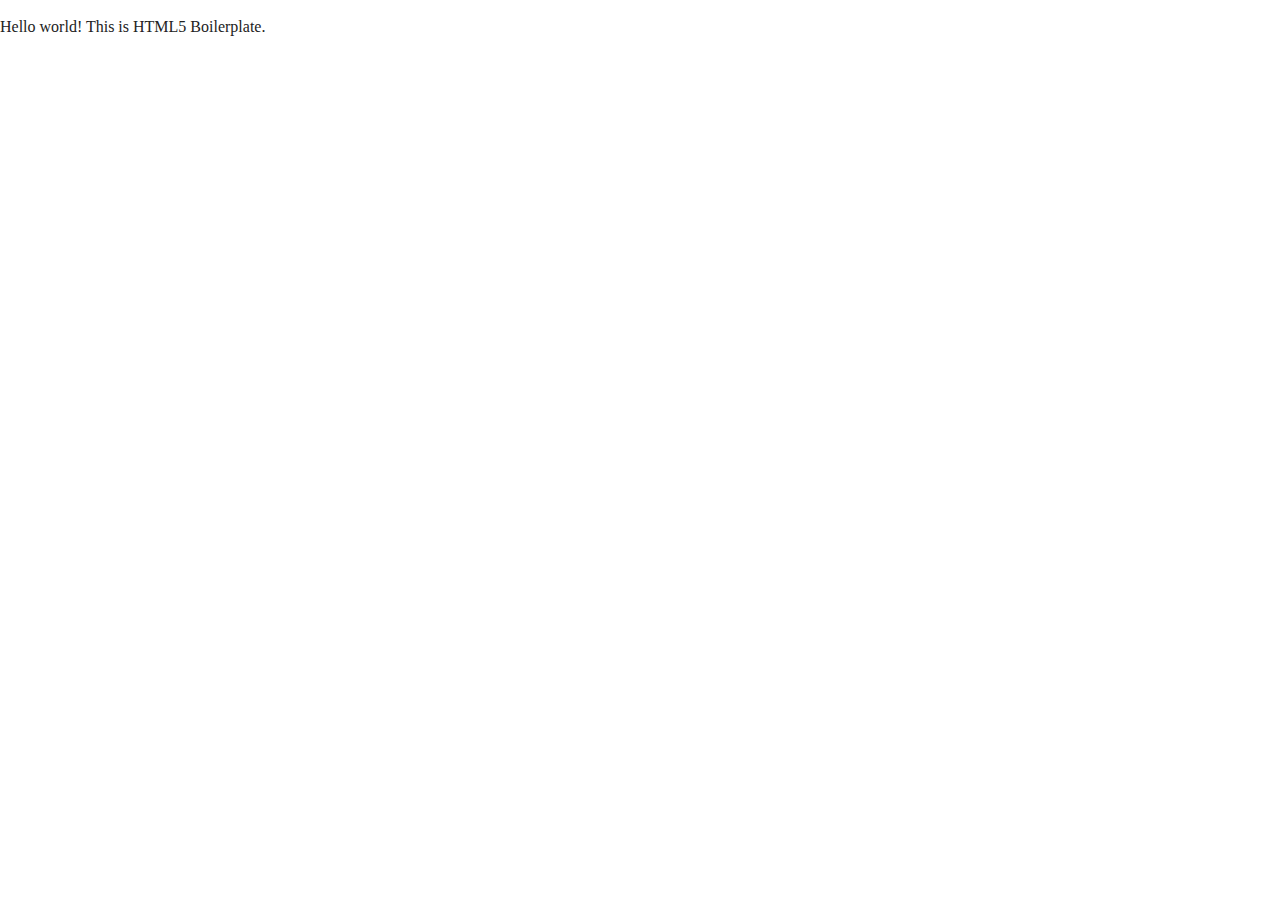
==== index.html @ a664c542 "initial commit" ====
<!doctype html>
<html class="no-js" lang="">

<head>
  <meta charset="utf-8">
  <title></title>
  <meta name="description" content="">
  <meta name="viewport" content="width=device-width, initial-scale=1">

  <link rel="manifest" href="site.webmanifest">
  <link rel="apple-touch-icon" href="icon.png">
  <!-- Place favicon.ico in the root directory -->

  <link rel="stylesheet" href="css/normalize.css">
  <link rel="stylesheet" href="css/main.css">

  <meta name="theme-color" content="#fafafa">
</head>

<body>
  <!--[if IE]>
    <p class="browserupgrade">You are using an <strong>outdated</strong> browser. Please <a href="https://browsehappy.com/">upgrade your browser</a> to improve your experience and security.</p>
  <![endif]-->

  <!-- Add your site or application content here -->
  <p>Hello world! This is HTML5 Boilerplate.</p>
  <script src="js/vendor/modernizr-3.7.1.min.js"></script>
  <script src="https://code.jquery.com/jquery-3.4.1.min.js" integrity="sha256-CSXorXvZcTkaix6Yvo6HppcZGetbYMGWSFlBw8HfCJo=" crossorigin="anonymous"></script>
  <script>window.jQuery || document.write('<script src="js/vendor/jquery-3.4.1.min.js"><\/script>')</script>
  <script src="js/plugins.js"></script>
  <script src="js/main.js"></script>

  <!-- Google Analytics: change UA-XXXXX-Y to be your site's ID. -->
  <script>
    window.ga = function () { ga.q.push(arguments) }; ga.q = []; ga.l = +new Date;
    ga('create', 'UA-XXXXX-Y', 'auto'); ga('set','transport','beacon'); ga('send', 'pageview')
  </script>
  <script src="https://www.google-analytics.com/analytics.js" async></script>
</body>

</html>
---- css/main.css ----
/*! HTML5 Boilerplate v7.2.0 | MIT License | https://html5boilerplate.com/ */

/* main.css 2.0.0 | MIT License | https://github.com/h5bp/main.css#readme */
/*
 * What follows is the result of much research on cross-browser styling.
 * Credit left inline and big thanks to Nicolas Gallagher, Jonathan Neal,
 * Kroc Camen, and the H5BP dev community and team.
 */

/* ==========================================================================
   Base styles: opinionated defaults
   ========================================================================== */

html {
  color: #222;
  font-size: 1em;
  line-height: 1.4;
}

/*
 * Remove text-shadow in selection highlight:
 * https://twitter.com/miketaylr/status/12228805301
 *
 * Vendor-prefixed and regular ::selection selectors cannot be combined:
 * https://stackoverflow.com/a/16982510/7133471
 *
 * Customize the background color to match your design.
 */

::-moz-selection {
  background: #b3d4fc;
  text-shadow: none;
}

::selection {
  background: #b3d4fc;
  text-shadow: none;
}

/*
 * A better looking default horizontal rule
 */

hr {
  display: block;
  height: 1px;
  border: 0;
  border-top: 1px solid #ccc;
  margin: 1em 0;
  padding: 0;
}

/*
 * Remove the gap between audio, canvas, iframes,
 * images, videos and the bottom of their containers:
 * https://github.com/h5bp/html5-boilerplate/issues/440
 */

audio,
canvas,
iframe,
img,
svg,
video {
  vertical-align: middle;
}

/*
 * Remove default fieldset styles.
 */

fieldset {
  border: 0;
  margin: 0;
  padding: 0;
}

/*
 * Allow only vertical resizing of textareas.
 */

textarea {
  resize: vertical;
}

/* ==========================================================================
   Browser Upgrade Prompt
   ========================================================================== */

.browserupgrade {
  margin: 0.2em 0;
  background: #ccc;
  color: #000;
  padding: 0.2em 0;
}

/* ==========================================================================
   Author's custom styles
   ========================================================================== */

/* ==========================================================================
   Helper classes
   ========================================================================== */

/*
 * Hide visually and from screen readers
 */

.hidden {
  display: none !important;
}

/*
* Hide only visually, but have it available for screen readers:
* https://snook.ca/archives/html_and_css/hiding-content-for-accessibility
*
* 1. For long content, line feeds are not interpreted as spaces and small width
*    causes content to wrap 1 word per line:
*    https://medium.com/@jessebeach/beware-smushed-off-screen-accessible-text-5952a4c2cbfe
*/

.sr-only {
  border: 0;
  clip: rect(0, 0, 0, 0);
  height: 1px;
  margin: -1px;
  overflow: hidden;
  padding: 0;
  position: absolute;
  white-space: nowrap;
  width: 1px;
  /* 1 */
}

/*
* Extends the .sr-only class to allow the element
* to be focusable when navigated to via the keyboard:
* https://www.drupal.org/node/897638
*/

.sr-only.focusable:active,
.sr-only.focusable:focus {
  clip: auto;
  height: auto;
  margin: 0;
  overflow: visible;
  position: static;
  white-space: inherit;
  width: auto;
}

/*
* Hide visually and from screen readers, but maintain layout
*/

.invisible {
  visibility: hidden;
}

/*
* Clearfix: contain floats
*
* For modern browsers
* 1. The space content is one way to avoid an Opera bug when the
*    `contenteditable` attribute is included anywhere else in the document.
*    Otherwise it causes space to appear at the top and bottom of elements
*    that receive the `clearfix` class.
* 2. The use of `table` rather than `block` is only necessary if using
*    `:before` to contain the top-margins of child elements.
*/

.clearfix:before,
.clearfix:after {
  content: " ";
  /* 1 */
  display: table;
  /* 2 */
}

.clearfix:after {
  clear: both;
}

/* ==========================================================================
   EXAMPLE Media Queries for Responsive Design.
   These examples override the primary ('mobile first') styles.
   Modify as content requires.
   ========================================================================== */

@media only screen and (min-width: 35em) {
  /* Style adjustments for viewports that meet the condition */
}

@media print,
  (-webkit-min-device-pixel-ratio: 1.25),
  (min-resolution: 1.25dppx),
  (min-resolution: 120dpi) {
  /* Style adjustments for high resolution devices */
}

/* ==========================================================================
   Print styles.
   Inlined to avoid the additional HTTP request:
   https://www.phpied.com/delay-loading-your-print-css/
   ========================================================================== */

@media print {
  *,
  *:before,
  *:after {
    background: transparent !important;
    color: #000 !important;
    /* Black prints faster */
    box-shadow: none !important;
    text-shadow: none !important;
  }
  a,
  a:visited {
    text-decoration: underline;
  }
  a[href]:after {
    content: " (" attr(href) ")";
  }
  abbr[title]:after {
    content: " (" attr(title) ")";
  }
  /*
     * Don't show links that are fragment identifiers,
     * or use the `javascript:` pseudo protocol
     */
  a[href^="#"]:after,
  a[href^="javascript:"]:after {
    content: "";
  }
  pre {
    white-space: pre-wrap !important;
  }
  pre,
  blockquote {
    border: 1px solid #999;
    page-break-inside: avoid;
  }
  /*
     * Printing Tables:
     * https://web.archive.org/web/20180815150934/http://css-discuss.incutio.com/wiki/Printing_Tables
     */
  thead {
    display: table-header-group;
  }
  tr,
  img {
    page-break-inside: avoid;
  }
  p,
  h2,
  h3 {
    orphans: 3;
    widows: 3;
  }
  h2,
  h3 {
    page-break-after: avoid;
  }
}
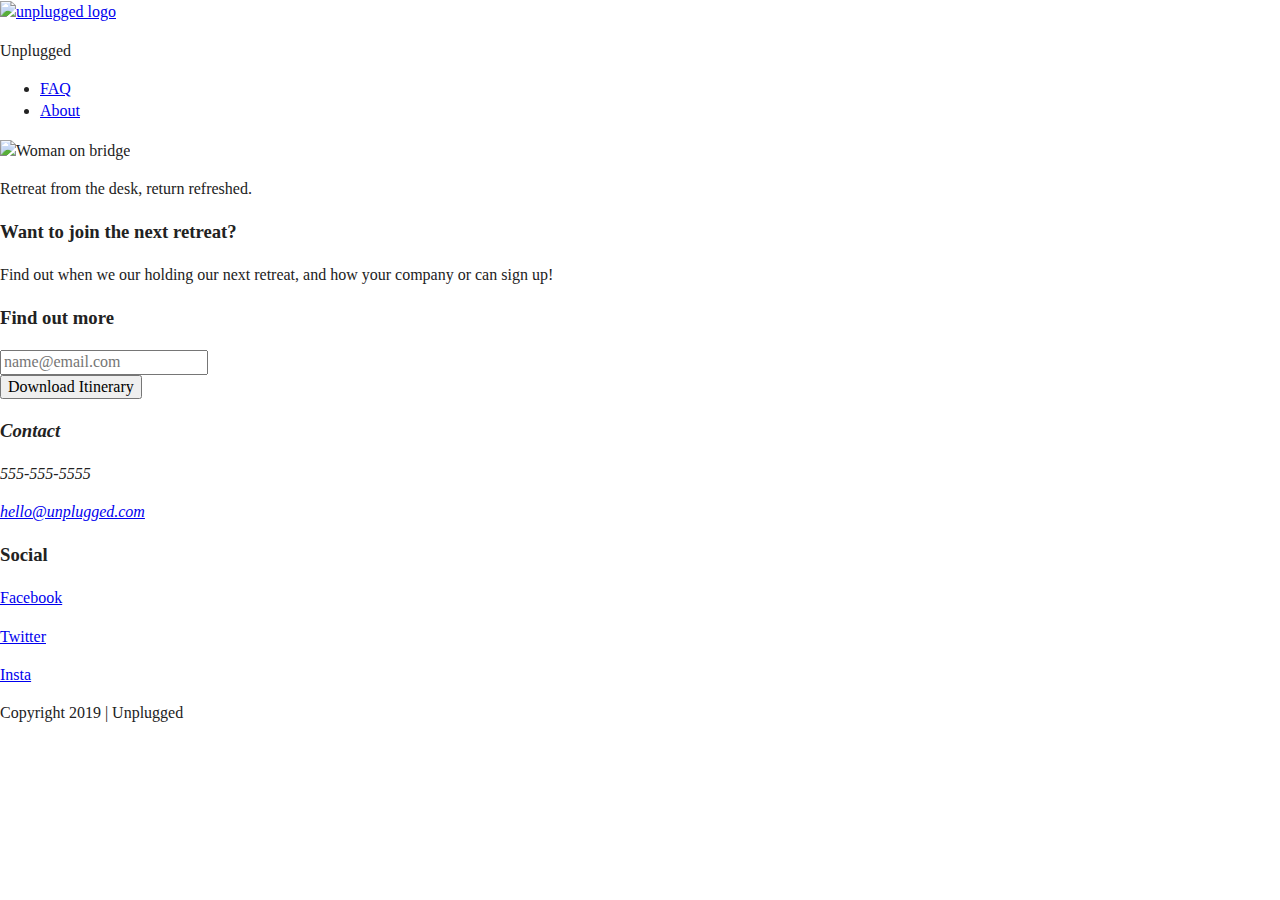
==== commit 34085125: "Updating index.html with basic site info" ====
--- a/index.html
+++ b/index.html
@@ -3,7 +3,7 @@
 
 <head>
   <meta charset="utf-8">
-  <title></title>
+  <title>Retreat Unplugged</title>
   <meta name="description" content="">
   <meta name="viewport" content="width=device-width, initial-scale=1">
 
@@ -23,7 +23,67 @@
   <![endif]-->
 
   <!-- Add your site or application content here -->
-  <p>Hello world! This is HTML5 Boilerplate.</p>
+  <header>
+    <div class="content-wrapper">
+      <a href="#"><img src="" alt ="unplugged logo"></a>
+      <p>Unplugged</p>
+      <div class ="header-divider"></div>
+      <nav>
+        <ul>
+          <li><a href="faq/index.html" target="_blank">FAQ</a></li>
+          <li><a href="about/index.html" target="_blank">About</a> </li>
+        </ul>
+      </nav>
+    </div>
+  </header>
+
+  <main>
+    <section>
+      <div class="headline">
+           <img src="img/jake-melara-30679-unsplash.jpg" alt="Woman on bridge">       
+          <p>Retreat from the desk, return refreshed.</p>
+      </div>
+
+    </section>
+
+    <aside>
+      <h3>Want to join the next retreat?</h3>
+      <p>Find out when we our holding our next retreat, and how your company or can sign up!</p>
+      <h3>Find out more</h3>
+      <input type="email" placeholder="name@email.com"> <br>
+      <button class="itinerary">Download Itinerary</button>
+
+    </aside>
+
+
+  </main>
+
+  <footer>
+    <div class="content-wrapper">
+      <div class ="footer-content">
+        <address class="contact">
+          <h3>Contact</h3>
+          <p>555-555-5555</p>
+          <p><a href=mailto:hello@unplugged.com subject="Request for Retreat Information"> hello@unplugged.com </a></p>
+
+        </address>
+        <div class ="social">
+          <h3>Social</h3>
+          <div class="social-icons">
+            <p><a href="https://www.facebook.com" target="_blank">Facebook</a></p>
+            <p><a href="https://www.twitter.com" target="_blank">Twitter</a></p>
+            <p><a href="https://www.instagram.com" target="_blank">Insta</a></p>
+          </div>
+        </div>
+      </div>
+    </div>
+
+    <div class="copyright">
+      <p>Copyright 2019 &#124; Unplugged</p>
+  
+    </div>
+
+  </footer>
   <script src="js/vendor/modernizr-3.7.1.min.js"></script>
   <script src="https://code.jquery.com/jquery-3.4.1.min.js" integrity="sha256-CSXorXvZcTkaix6Yvo6HppcZGetbYMGWSFlBw8HfCJo=" crossorigin="anonymous"></script>
   <script>window.jQuery || document.write('<script src="js/vendor/jquery-3.4.1.min.js"><\/script>')</script>
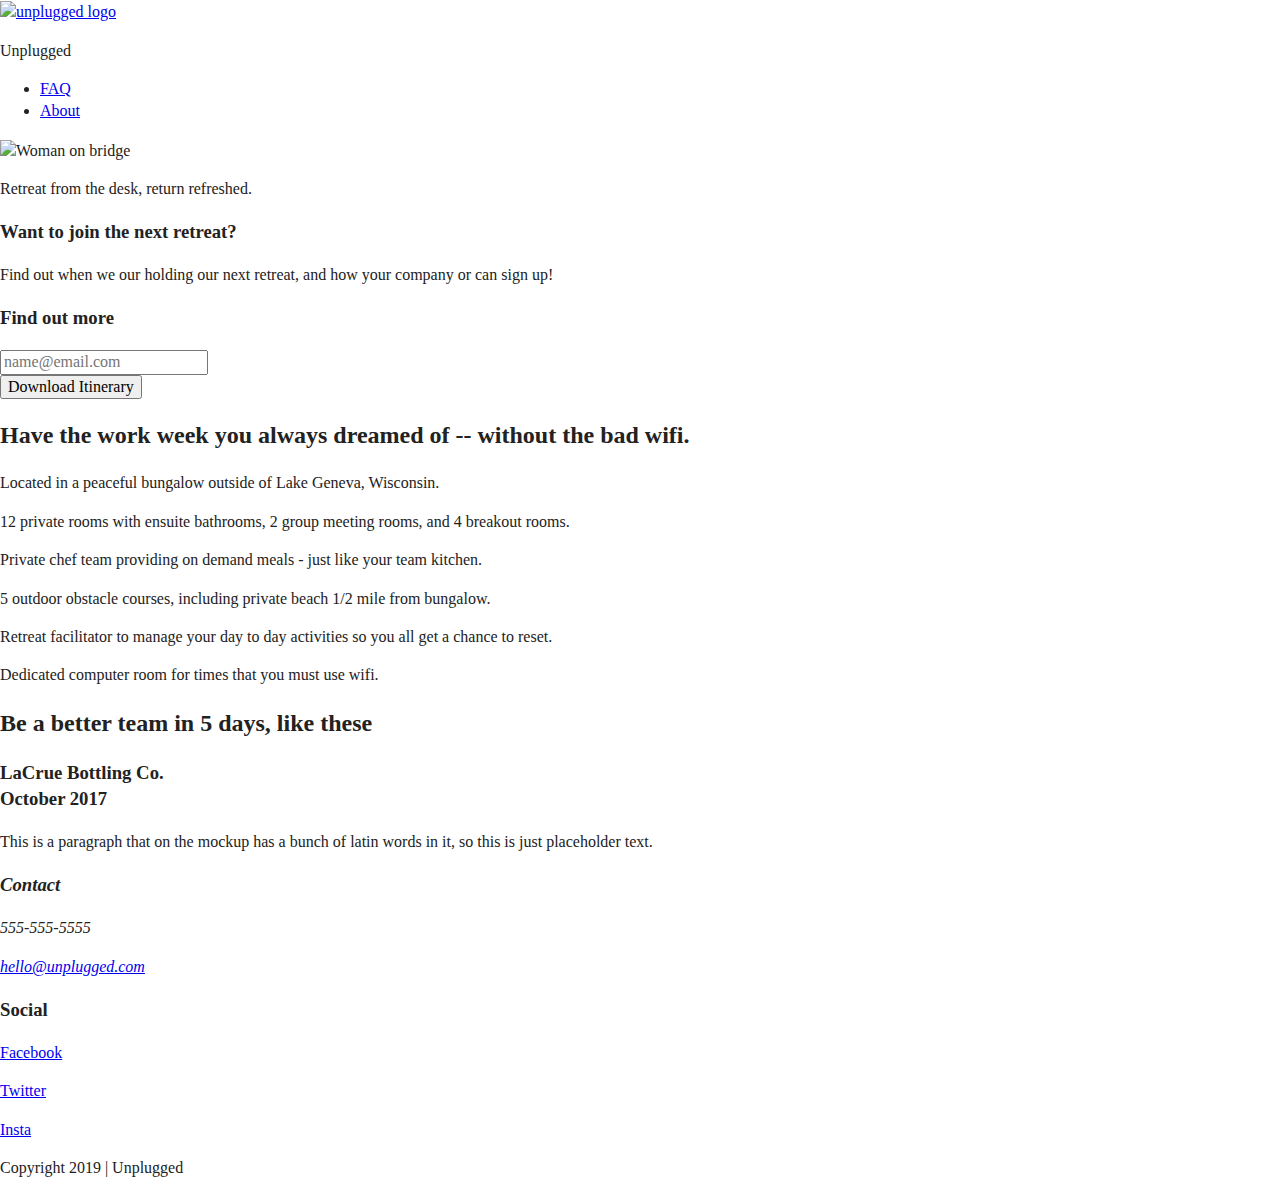
==== commit e7c81f14: "adding class names and content index.html" ====
--- a/index.html
+++ b/index.html
@@ -39,7 +39,7 @@
 
   <main>
     <section>
-      <div class="headline">
+      <div class="hero-area">
            <img src="img/jake-melara-30679-unsplash.jpg" alt="Woman on bridge">       
           <p>Retreat from the desk, return refreshed.</p>
       </div>
@@ -47,13 +47,55 @@
     </section>
 
     <aside>
-      <h3>Want to join the next retreat?</h3>
-      <p>Find out when we our holding our next retreat, and how your company or can sign up!</p>
-      <h3>Find out more</h3>
-      <input type="email" placeholder="name@email.com"> <br>
-      <button class="itinerary">Download Itinerary</button>
+      <div class="form-description">
+        <h3>Want to join the next retreat?</h3>
+        <p>Find out when we our holding our next retreat, and how your company or can sign up!</p>
+      </div>
+      <div class="form">
+        <h3>Find out more</h3>
+        <input type="email" placeholder="name@email.com"> <br>
+        <button class="itinerary">Download Itinerary</button>
+      </div>
 
     </aside>
+
+    <section class="features">
+      <h2>Have the work week you always dreamed of -- without the bad wifi.</h2>
+      <article>
+        <p class="tent-icon"></p>
+        <p class="features-text">Located in a peaceful bungalow outside of Lake Geneva, Wisconsin.</p>
+      </article>
+      <article>
+          <p class="bed-icon"></p>
+          <p class="features-text">12 private rooms with ensuite bathrooms, 2 group meeting rooms, and 4 breakout rooms.</p>
+        </article>
+        <article>
+            <p class="utensil-icon"></p>
+            <p class="features-text">Private chef team providing on demand meals - just like your team kitchen.</p>
+          </article>
+          <article>
+              <p class="shoeprint-icon"></p>
+              <p class="features-text">5 outdoor obstacle courses, including private beach 1/2 mile from bungalow.</p>
+            </article>
+            <article>
+                <p class="face-icon"></p>
+                <p class="features-text">Retreat facilitator to manage your day to day activities so you all 
+                  get a chance to reset.</p>
+              </article>
+              <article>
+                  <p class="wifi-icon"></p>
+                  <p class="features-text">Dedicated computer room for times that you must use wifi.</p>
+                </article>
+    </section>
+    <section class="reviews">
+      <div class="content-wrapper">
+        <h2>Be a better team in 5 days, like these</h2>
+        <article>
+        <h3>LaCrue Bottling Co.<br>October 2017</h3>
+        <p>This is a paragraph that on the mockup has a bunch of latin words in it, so this is just placeholder text.</p>
+        </article>
+      </div>
+    </section>
 
 
   </main>
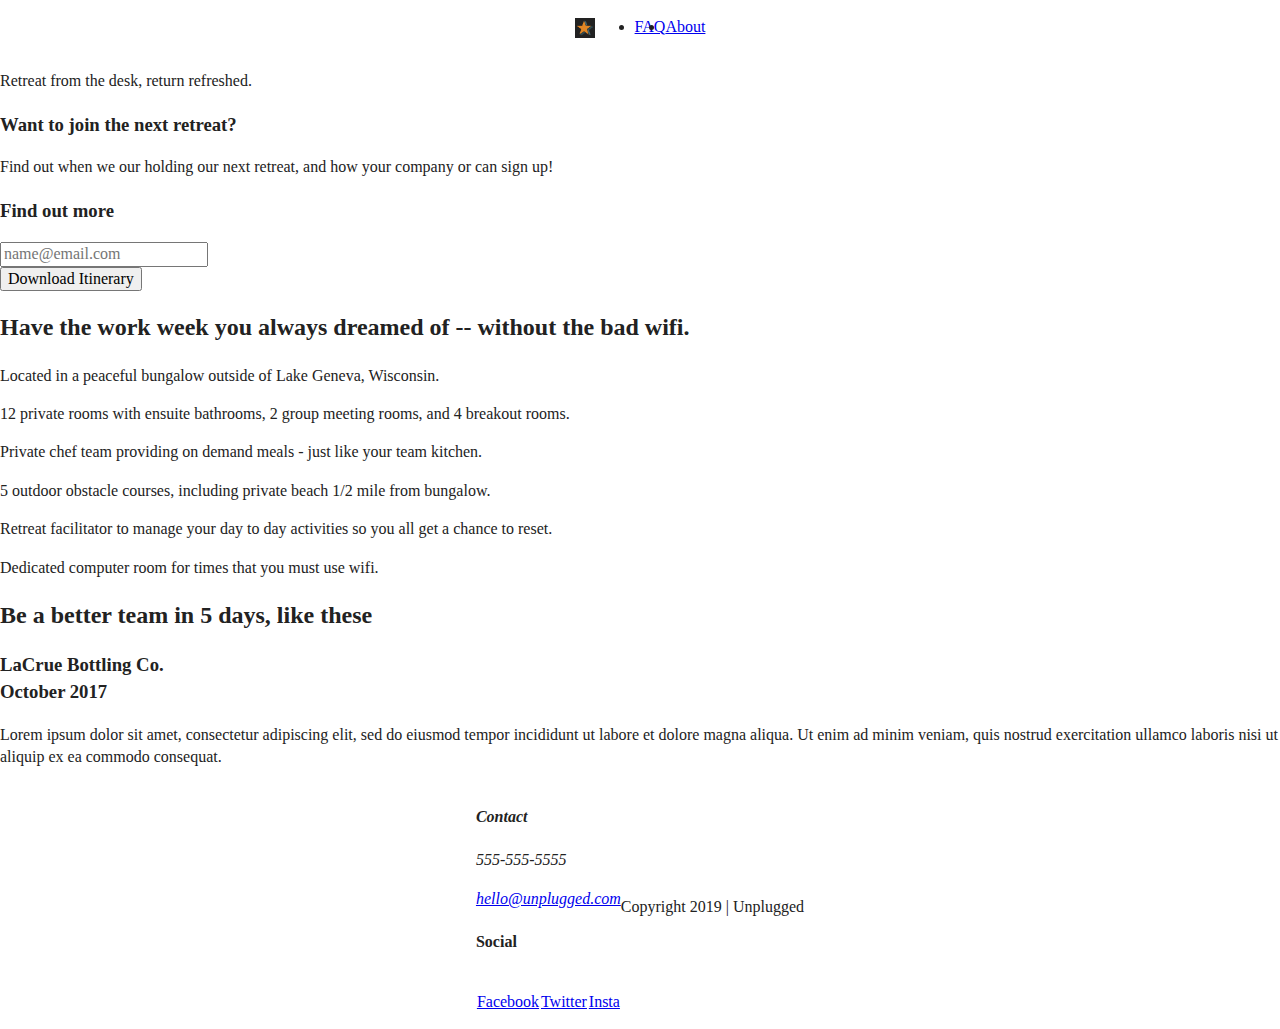
==== commit e813f0f7: "Updating css with flexbox properties" ====
--- a/index.html
+++ b/index.html
@@ -25,13 +25,14 @@
   <!-- Add your site or application content here -->
   <header>
     <div class="content-wrapper">
-      <a href="#"><img src="" alt ="unplugged logo"></a>
-      <p>Unplugged</p>
+      <a href="#">
+      <img src="tile.png" alt ="unplugged logo">
+    </a>
       <div class ="header-divider"></div>
       <nav>
         <ul>
-          <li><a href="faq/index.html" target="_blank">FAQ</a></li>
-          <li><a href="about/index.html" target="_blank">About</a> </li>
+          <li><a href="faq/index.html">FAQ</a></li>
+          <li><a href="about/index.html">About</a> </li>
         </ul>
       </nav>
     </div>
@@ -40,59 +41,72 @@
   <main>
     <section>
       <div class="hero-area">
-           <img src="img/jake-melara-30679-unsplash.jpg" alt="Woman on bridge">       
+        <div class="content-wrapper">
+           <!--<img src="img/jake-melara-30679-unsplash.jpg" alt="Woman on bridge">-->       
           <p>Retreat from the desk, return refreshed.</p>
+        </div>
       </div>
 
     </section>
 
     <aside>
-      <div class="form-description">
-        <h3>Want to join the next retreat?</h3>
-        <p>Find out when we our holding our next retreat, and how your company or can sign up!</p>
+      <div class="content-wrapper">
+        <div class="form-description">
+          <h3>Want to join the next retreat?</h3>
+          <p>Find out when we our holding our next retreat, and how your company or can sign up!</p>
+        </div>
+        <div class="form">
+          <h3>Find out more</h3>
+          <input type="email" placeholder="name@email.com"> <br>
+          <button class="itinerary">Download Itinerary</button>
+        </div>
       </div>
-      <div class="form">
-        <h3>Find out more</h3>
-        <input type="email" placeholder="name@email.com"> <br>
-        <button class="itinerary">Download Itinerary</button>
-      </div>
-
     </aside>
 
     <section class="features">
-      <h2>Have the work week you always dreamed of -- without the bad wifi.</h2>
-      <article>
-        <p class="tent-icon"></p>
-        <p class="features-text">Located in a peaceful bungalow outside of Lake Geneva, Wisconsin.</p>
-      </article>
-      <article>
-          <p class="bed-icon"></p>
-          <p class="features-text">12 private rooms with ensuite bathrooms, 2 group meeting rooms, and 4 breakout rooms.</p>
-        </article>
-        <article>
+      <div class="content-wrapper">
+        <h2>Have the work week you always dreamed of -- without the bad wifi.</h2>
+        <div class="features-items">
+          <article>
+            <p class="tent-icon"></p>
+            <p class="features-text">Located in a peaceful bungalow outside of Lake Geneva, Wisconsin.</p>
+          </article>
+          <article>
+            <p class="bed-icon"></p>
+            <p class="features-text">12 private rooms with ensuite bathrooms, 2 group meeting rooms, and 4 breakout rooms.</p>
+          </article>
+          <article>
             <p class="utensil-icon"></p>
             <p class="features-text">Private chef team providing on demand meals - just like your team kitchen.</p>
           </article>
           <article>
-              <p class="shoeprint-icon"></p>
-              <p class="features-text">5 outdoor obstacle courses, including private beach 1/2 mile from bungalow.</p>
-            </article>
-            <article>
-                <p class="face-icon"></p>
-                <p class="features-text">Retreat facilitator to manage your day to day activities so you all 
+            <p class="shoeprint-icon"></p>
+            <p class="features-text">5 outdoor obstacle courses, including private beach 1/2 mile from bungalow.</p>
+          </article>
+          <article>
+            <p class="face-icon"></p>
+            <p class="features-text">Retreat facilitator to manage your day to day activities so you all 
                   get a chance to reset.</p>
-              </article>
-              <article>
-                  <p class="wifi-icon"></p>
-                  <p class="features-text">Dedicated computer room for times that you must use wifi.</p>
-                </article>
+          </article>
+          <article>
+            <p class="wifi-icon"></p>
+            <p class="features-text">Dedicated computer room for times that you must use wifi.</p>
+          </article>
+        </div>
+      </div>        
     </section>
+
+
     <section class="reviews">
       <div class="content-wrapper">
         <h2>Be a better team in 5 days, like these</h2>
         <article>
-        <h3>LaCrue Bottling Co.<br>October 2017</h3>
-        <p>This is a paragraph that on the mockup has a bunch of latin words in it, so this is just placeholder text.</p>
+          <div>
+            <h3>LaCrue Bottling Co.<br>October 2017</h3>
+            <p>Lorem ipsum dolor sit amet, consectetur adipiscing elit, sed do eiusmod tempor 
+            incididunt ut labore et dolore magna aliqua. Ut enim ad minim veniam, quis 
+            nostrud exercitation ullamco laboris nisi ut aliquip ex ea commodo consequat.</p>
+          </div>    
         </article>
       </div>
     </section>
@@ -104,13 +118,12 @@
     <div class="content-wrapper">
       <div class ="footer-content">
         <address class="contact">
-          <h3>Contact</h3>
+          <h4>Contact</h4>
           <p>555-555-5555</p>
           <p><a href=mailto:hello@unplugged.com subject="Request for Retreat Information"> hello@unplugged.com </a></p>
-
         </address>
         <div class ="social">
-          <h3>Social</h3>
+          <h4>Social</h4>
           <div class="social-icons">
             <p><a href="https://www.facebook.com" target="_blank">Facebook</a></p>
             <p><a href="https://www.twitter.com" target="_blank">Twitter</a></p>
@@ -124,8 +137,8 @@
       <p>Copyright 2019 &#124; Unplugged</p>
   
     </div>
-
   </footer>
+  
   <script src="js/vendor/modernizr-3.7.1.min.js"></script>
   <script src="https://code.jquery.com/jquery-3.4.1.min.js" integrity="sha256-CSXorXvZcTkaix6Yvo6HppcZGetbYMGWSFlBw8HfCJo=" crossorigin="anonymous"></script>
   <script>window.jQuery || document.write('<script src="js/vendor/jquery-3.4.1.min.js"><\/script>')</script>
--- a/css/main.css
+++ b/css/main.css
@@ -97,6 +97,123 @@
 /* ==========================================================================
    Author's custom styles
    ========================================================================== */
+
+/*----------------- HEADER AND FOOTER STYLES----------------------*/
+
+header,
+footer {
+  display: flex;
+  justify-content: center;
+  align-items: center;
+  flex-flow: row wrap;
+}
+
+header img {
+  width: 20px;
+}
+
+header .content-wrapper {
+  display: flex;
+  justify-content: center;
+  align-items: center;
+  flex-flow: row wrap;
+}
+
+header nav {
+  display: flex;
+  justify-content: center;
+  align-items: center;
+  flex-flow: row wrap;
+}
+
+header nav ul {
+  display: flex;
+  justify-content: space-around;
+}
+
+footer .social-icons {
+  display: flex;
+  justify-content: space-around;
+  align-items: center;
+}
+
+footer .social-icons p {
+  display: flex;
+  justify-content: center;
+  align-items: center;
+}
+
+/*----------------- MAIN STYLES----------------------*/
+
+hero-area {
+  display: flex;
+  justify-content: center;
+  flex-flow: row wrap;
+  /*background: url"img/jake-melara-30679-unsplash.jpg"
+}
+
+main img {
+  max-width: 100%;
+  height: auto;
+
+}
+*/
+
+aside {
+  display: flex;
+  justify-content: center;
+  align-items: center;
+  flex-flow: row wrap;
+}
+
+.features {
+  display: flex;
+  justify-content: center;
+  flex-flow: row wrap;
+}
+
+.features .features-items {
+  display: flex;
+  justify-content: center;
+  align-items: center;
+  flex-flow: row wrap;
+}
+
+.reviews {
+  display: flex;
+  justify-content: center;
+  flex-flow: row wrap;
+}
+
+/*----------------- ABOUT PAGE STYLES----------------------*/
+.mission {
+  display: flex;
+  justify-content: center;
+  align-items: center;
+  flex-flow: row wrap;
+}
+
+.contact-section {
+  display: flex;
+  justify-content: center;
+  align-items: center;
+  flex-flow: row wrap;
+}
+
+/*----------------- FAQ PAGE STYLES----------------------*/
+.faq {
+  display: flex;
+  justify-content: center;
+  align-items: center;
+  flex-flow: row wrap;
+}
+
+.faq .content-wrapper{
+  display: flex;
+  justify-content: center;
+  align-items: center;
+  flex-flow: row wrap;
+}
 
 /* ==========================================================================
    Helper classes
@@ -262,4 +379,3 @@
     page-break-after: avoid;
   }
 }
-
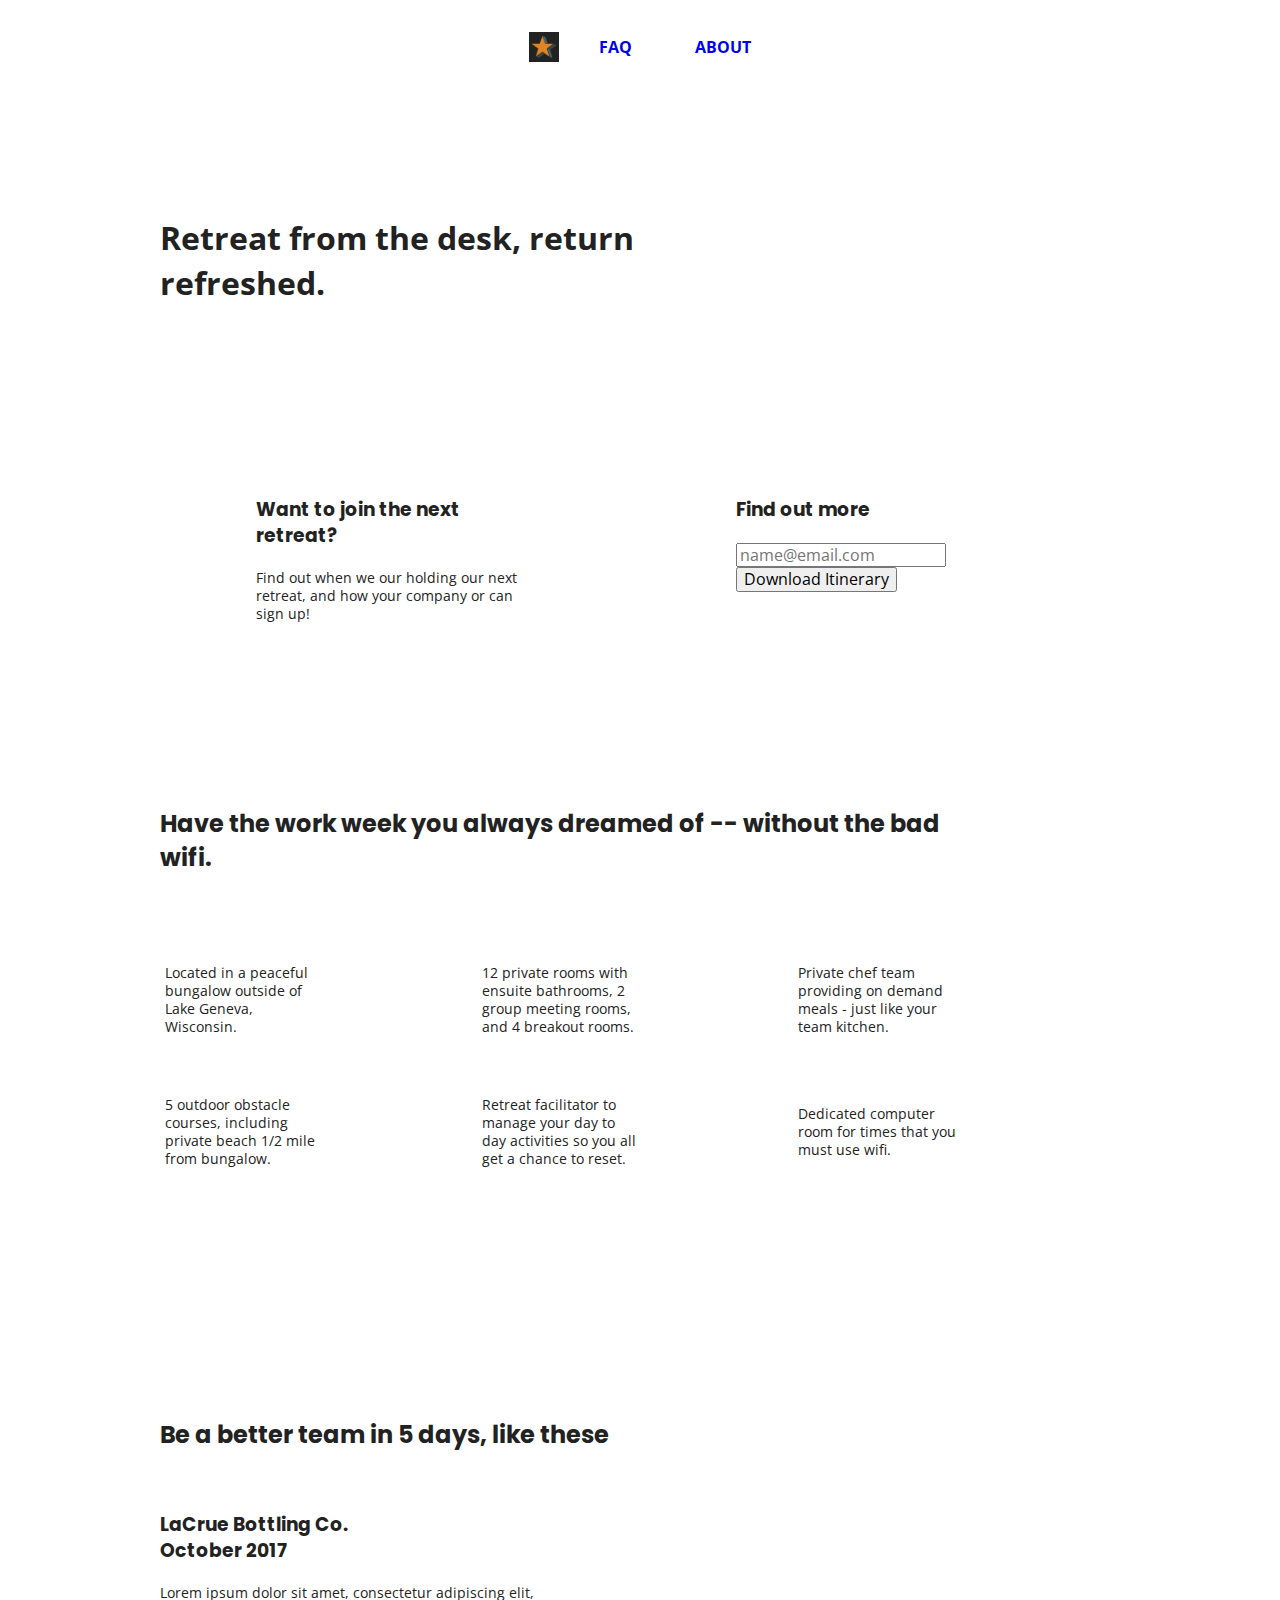
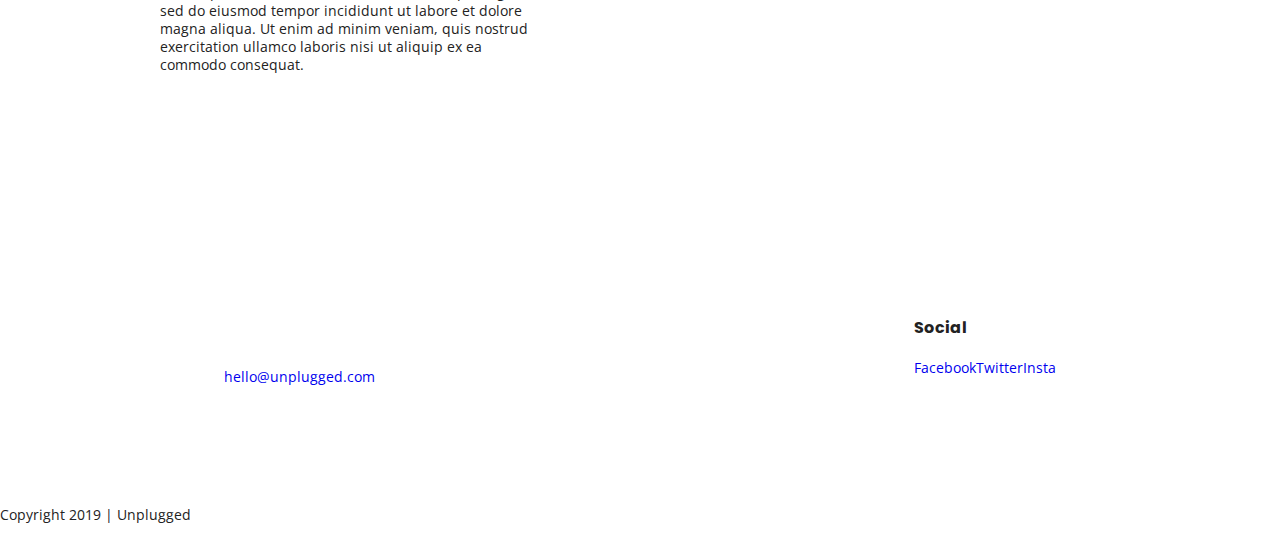
==== commit e7079f31: "updating css with general text styles" ====
--- a/index.html
+++ b/index.html
@@ -15,6 +15,8 @@
   <link rel="stylesheet" href="css/main.css">
 
   <meta name="theme-color" content="#fafafa">
+<!--Google Fonts -->
+  <link href="https://fonts.googleapis.com/css?family=Open+Sans:400,700|Poppins:500,700" rel="stylesheet">
 </head>
 
 <body>
@@ -43,7 +45,7 @@
       <div class="hero-area">
         <div class="content-wrapper">
            <!--<img src="img/jake-melara-30679-unsplash.jpg" alt="Woman on bridge">-->       
-          <p>Retreat from the desk, return refreshed.</p>
+          <h1>Retreat from the desk, return refreshed.</h1>
         </div>
       </div>
 
@@ -138,7 +140,7 @@
   
     </div>
   </footer>
-  
+
   <script src="js/vendor/modernizr-3.7.1.min.js"></script>
   <script src="https://code.jquery.com/jquery-3.4.1.min.js" integrity="sha256-CSXorXvZcTkaix6Yvo6HppcZGetbYMGWSFlBw8HfCJo=" crossorigin="anonymous"></script>
   <script>window.jQuery || document.write('<script src="js/vendor/jquery-3.4.1.min.js"><\/script>')</script>
--- a/css/main.css
+++ b/css/main.css
@@ -98,6 +98,62 @@
    Author's custom styles
    ========================================================================== */
 
+/* General Styles */
+ 
+html {
+	font-size: 16px;
+}
+ 
+body {
+ font-family: 'Open Sans', sans-serif;
+ font-size: 1em;
+ text-align: left;
+}
+ 
+ul, 
+ol {
+ text-decoration: none;
+ text-transform: uppercase;
+ font-weight: bold;
+ list-style: none;
+ color: e2e3ed;
+}
+ 
+a {
+  color: e2e3ed;
+  text-decoration: none;
+}
+ 
+h2 {
+  font-family: 'Poppins', sans-serif;
+  size: 1.875em;
+}
+ 
+h3, 
+h4 {
+  font-family: 'Poppins', sans-serif;
+  margin: 20px 0;
+  size: 1.125em;
+}
+ 
+p {
+  font-size: .875em;
+  line-height: 1.285;
+}
+ 
+address {
+  font-style: normal;
+  text-decoration: none;
+  color: #ffffff;
+ 
+}
+ 
+.content-wrapper {
+  width: 90%;
+  margin: 50px 0;
+ 
+}
+
 /*----------------- HEADER AND FOOTER STYLES----------------------*/
 
 header,
@@ -109,7 +165,17 @@
 }
 
 header img {
-  width: 20px;
+  width: 30px;
+}
+
+header {
+  padding: 15px 0;
+}
+
+.header-divider {
+  width: 100%;
+  height: 1px;
+  margin: 10px 0 20px 0;
 }
 
 header .content-wrapper {
@@ -117,103 +183,172 @@
   justify-content: center;
   align-items: center;
   flex-flow: row wrap;
+  margin: 0;
 }
 
 header nav {
+  display: flex;
+  justify-content: space-around;
+  align-items: center;
+  flex-flow: row wrap;
+  width: 60%;
+}
+
+header nav ul {
+  display: flex;
+  justify-content: space-around;
+  width: 100%;
+}
+
+footer {
+  flex-direction: column;
+}
+
+footer p {
+  margin: 0;
+}
+
+footer .content-wrapper {
+  width: 55%;
+  margin: 50px 0;
+}
+
+footer .contact {
+  margin-bottom: 50%;
+}
+
+footer .social-icons {
+  display: flex;
+  justify-content: space-around;
+  align-items: center;
+}
+
+footer .social-icons p {
+  display: flex;
+  justify-content: space-around;
+  align-items: center;
+}
+
+footer .copyright {
+  margin: 20px 0;
+}
+/*----------------- MAIN STYLES----------------------*/
+
+.hero-area {
+  display: flex;
+  justify-content: center;
+  flex-flow: row wrap;
+}
+  /*background: url"img/jake-melara-30679-unsplash.jpg"
+}
+
+main img {
+  max-width: 100%;
+  height: auto;
+
+}
+*/
+
+.content-wrapper {
+  width: 90%;
+}
+
+aside {
   display: flex;
   justify-content: center;
   align-items: center;
   flex-flow: row wrap;
 }
 
-header nav ul {
-  display: flex;
-  justify-content: space-around;
-}
-
-footer .social-icons {
-  display: flex;
-  justify-content: space-around;
-  align-items: center;
-}
-
-footer .social-icons p {
-  display: flex;
-  justify-content: center;
-  align-items: center;
-}
-
-/*----------------- MAIN STYLES----------------------*/
-
-hero-area {
+.features {
   display: flex;
   justify-content: center;
   flex-flow: row wrap;
-  /*background: url"img/jake-melara-30679-unsplash.jpg"
-}
-
-main img {
-  max-width: 100%;
-  height: auto;
-
-}
-*/
-
-aside {
+}
+
+.features .features-items {
   display: flex;
   justify-content: center;
   align-items: center;
   flex-flow: row wrap;
 }
 
-.features {
+.features h2 {
+  margin-bottom: 60px;
+}
+
+.features p {
+  margin: 0;
+}
+
+.features article {
+  width: 63%;
+  margin: 30px 0;
+}
+
+.reviews {
   display: flex;
   justify-content: center;
   flex-flow: row wrap;
 }
 
-.features .features-items {
-  display: flex;
-  justify-content: center;
-  align-items: center;
-  flex-flow: row wrap;
-}
-
-.reviews {
-  display: flex;
-  justify-content: center;
-  flex-flow: row wrap;
-}
-
-/*----------------- ABOUT PAGE STYLES----------------------*/
-.mission {
-  display: flex;
-  justify-content: center;
-  align-items: center;
-  flex-flow: row wrap;
-}
-
-.contact-section {
-  display: flex;
-  justify-content: center;
-  align-items: center;
-  flex-flow: row wrap;
-}
-
-/*----------------- FAQ PAGE STYLES----------------------*/
-.faq {
-  display: flex;
-  justify-content: center;
-  align-items: center;
-  flex-flow: row wrap;
-}
-
-.faq .content-wrapper{
-  display: flex;
-  justify-content: center;
-  align-items: center;
-  flex-flow: row wrap;
-}
+.reviews h2 {
+  margin-bottom: 40px;
+}
+
+.reviews h3 {
+  width: 55%;
+  margin: 20px 0;
+}
+
+/* ==========================================================================
+   About Page
+   ========================================================================== */
+
+   .mission {
+    display: flex;
+    justify-content: center;
+    align-items: center;
+    flex-flow: row wrap;
+  }
+  
+  .contact-section {
+    display: flex;
+    justify-content: center;
+    align-items: center;
+    flex-flow: row wrap;
+  }
+  
+  .contact-content p {
+    margin: 0;
+  }
+  
+  /* ==========================================================================
+     FAQ Page
+     ========================================================================== */
+  
+  .faq {
+    display: flex;
+    justify-content: center;
+    align-items: center;
+    flex-flow: row wrap;
+  }
+  
+  .faq .content-wrapper {
+    margin: 50px 0 0 0;
+    display: flex;
+    justify-content: center;
+    align-items: center;
+    flex-flow: row wrap;
+  }
+  
+  .faq h2 {
+    margin-bottom: 40px;
+  }
+  
+  .faq-content {
+    margin-bottom: 50px;
+  }
 
 /* ==========================================================================
    Helper classes
@@ -304,9 +439,206 @@
    Modify as content requires.
    ========================================================================== */
 
-@media only screen and (min-width: 35em) {
-  /* Style adjustments for viewports that meet the condition */
-}
+   @media screen and (min-width: 768px) {
+
+    /*Tablet styles here*/
+
+    .content-wrapper {
+      max-width: 640px;
+      margin: 100px 0;
+    }
+    
+    /* Header */
+
+    header {
+      justify-content: space-around;
+      padding: 20px 0;
+
+    }
+
+    header content.wrapper {
+      width: 100%;
+      justify-content: space-between;
+    }
+
+    header nav {
+      width: 20%;
+    }
+
+    header nav ul {
+      justify-content: space-between;
+    }
+
+    .header-divider {
+      display: none;
+    }
+
+    /* Hero Area*/
+
+    /* Aside */
+    aside .content-wrapper {
+      margin: 50px 0;
+      display: flex;
+      justify-content: space-between;
+      flex-flow: row wrap;
+
+    }
+
+    aside .content-wrapper .form-description, 
+    aside .content-wrapper .form{
+      width: 40%;
+      margin: 0;
+    }
+
+    /* Features */
+
+    .features article {
+      display: flex;
+      justify-content: center;
+      flex-flow: column wrap;
+      flex-basis: 50%;
+    }
+
+    .features .features-text {
+      width: 50%;
+    }
+
+    /* Reviews */
+    .reviews article {
+      display: flex;
+      justify-content: space-between;
+    }
+
+    .reviews article div {
+      width: 49%;
+    }
+
+    /* Footer */
+    footer .content-wrapper {
+      width: 65%;
+      margin: 100px 0;
+    }
+
+    .footer-content {
+      display: flex;
+      justify-content: space-between;
+      align-items: center;
+    }
+
+    footer .contact {
+      margin-bottom: 0;
+    }
+
+    footer .copyright {
+      width: 100%;
+    }
+
+    /* ==========================================================================
+   About Page
+   ========================================================================== */
+ 
+   .mission-content {
+    display: flex;
+    justify-content: space-between;
+    align-items: center;
+    padding-top: 20px;
+}
+
+.mission-content p {
+    width: 45%;
+}
+
+.contact-section .content-wrapper h2 {
+    width: 80%;
+}
+
+.contact-content {
+    display: flex;
+    justify-content: space-between;
+    align-items: flex-start;
+}
+
+/* ==========================================================================
+   FAQ Page
+   ========================================================================== */
+   .faq .content-wrapper {
+    justify-content: space-between;
+}
+
+.faq-content {
+    flex-basis: 40%;
+}
+
+.faq h2 {
+    width: 100%;
+}
+
+
+    }
+    
+    @media screen and (min-width: 1200px) {
+
+    /*Desktop styles here */  
+    .content-wrapper {
+      max-width: 960px;
+ }
+
+  /* Hero */
+ .hero-area h1 {
+     width: 60%;
+ }
+
+ /* Aside */
+ aside .content-wrapper {
+     justify-content: space-around;
+ }
+
+ aside .content-wrapper .form-description,
+ aside .content-wrapper .form {
+     width: 30%;
+ }
+
+ /* Features */
+ .features h2 {
+     width: 85%;
+ }
+
+ .features article {
+     flex-basis: 33%;
+ }
+
+ /* Reviews */ 
+ .reviews article div {
+     width: 40%;
+ }
+
+/* ==========================================================================
+About Page
+========================================================================== */
+ .mission h2,
+ .contact-section .content-wrapper h2 {
+     width: 95%;
+ }
+
+ .contact-section .content-wrapper h2 {
+     margin-bottom: 20px;
+ }
+
+
+/* ==========================================================================
+FAQ Page
+========================================================================== */
+ .faq h2 {
+     width: 100%;
+ }
+
+ .faq-content {
+     flex-basis: auto;
+ }
+
+}
+    
+    }
 
 @media print,
   (-webkit-min-device-pixel-ratio: 1.25),
